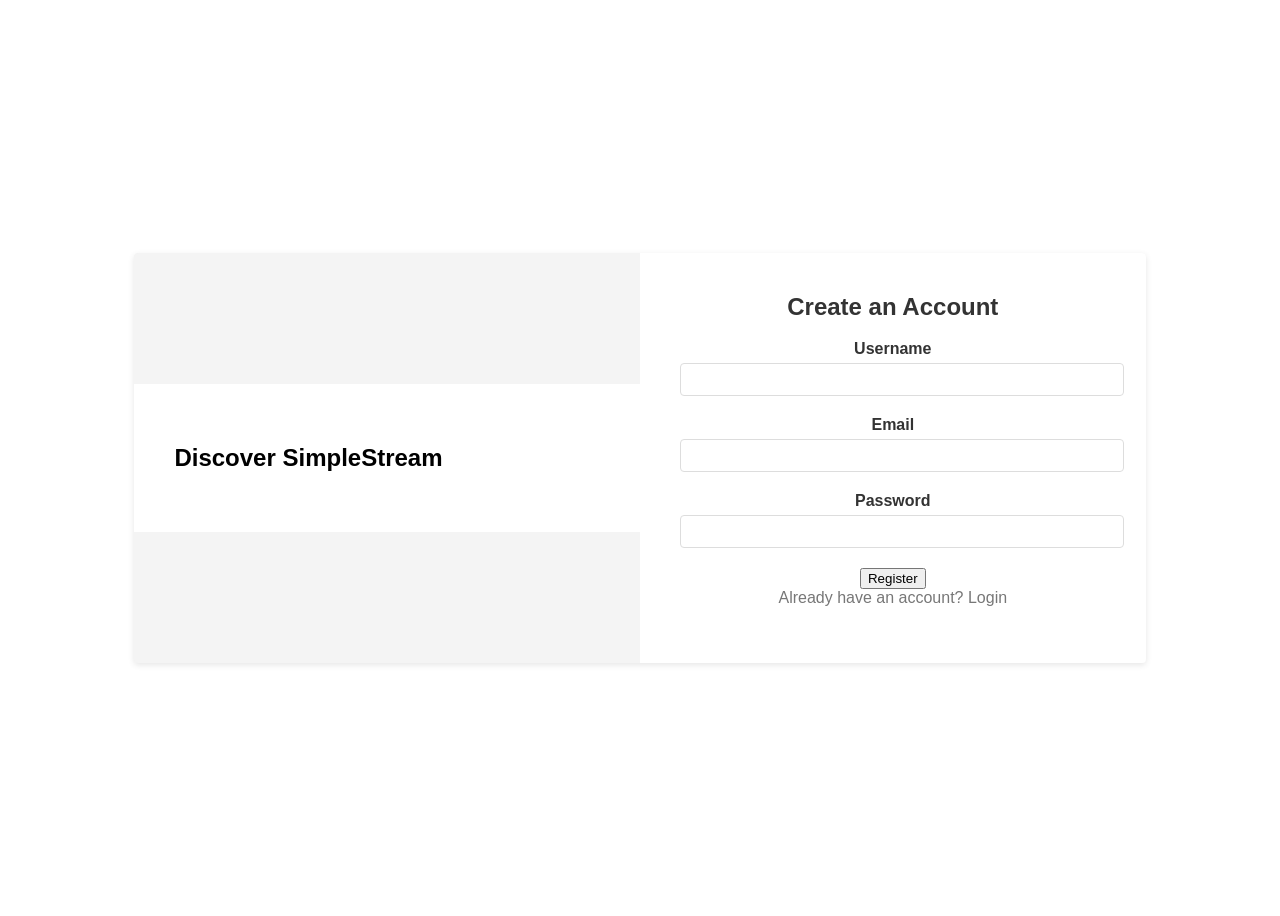
==== client/login.html @ e72d544e "Created repo" ====
<!DOCTYPE html>
<html lang="en">
<head>
  <meta charset="UTF-8">
  <meta name="viewport" content="width=device-width, initial-scale=1.0">
  <title>SimpleStream - Login</title>
  <link rel="stylesheet" href="style.css">
</head>

<body>
  <div class="container">
	
	<div class="left-section">
	  <h2>Discover SimpleStream</h2>
	  <div class="feature-cards-container">
	    <div class="feature-card">
	      <h3>Personalized Music Recommendations</h3>
	      <p>Explore a wide range of music tailored to your taste.</p>
	    </div>
	    <div class="feature-card">
	      <h3>Create and Manage Playlists</h3>
	      <p>Organize your favorite songs into playlists for easy access.</p>
	    </div>
	    <!-- Add more feature cards as needed -->
	  </div>
	</div>

    <div class="right-section">
      <h2>Create an Account</h2>
      <form id="registration-form">
        <div class="form-group">
          <label for="username">Username</label>
          <input type="text" id="username" name="username" required>
        </div>
        <div class="form-group">
          <label for="email">Email</label>
          <input type="text" id="email" name="email" required>
        </div>
        <div class="form-group">
          <label for="password">Password</label>
          <input type="password" id="password" name="password" required>
        </div>
        <button type="submit">Register</button>
        <p class="switch-form" onclick="switchToLoginForm()">Already have an account? Login</p>
      </form>
    </div>
  </div>

  <script>
    function switchToLoginForm() {
      window.location.href = 'login.html'; // Replace with the URL of your login page
    }

		const featureCardsContainer = document.querySelector('.feature-cards-container');
		const featureCards = Array.from(document.querySelectorAll('.feature-cards-container .feature-card'));

		let currentIndex = 0;
		let isAnimating = false;

		function scrollToNextCard() {
		  if (isAnimating) return;

		  const currentCard = featureCards[currentIndex];
		  currentCard.classList.add('hidden');

		  currentIndex = (currentIndex + 1) % featureCards.length;

		  const nextCard = featureCards[currentIndex];
		  nextCard.classList.remove('hidden');
		  nextCard.style.transform = 'translateY(100%)';

		  isAnimating = true;

		  setTimeout(() => {
		    currentCard.style.transform = 'translateY(-100%)';
		    nextCard.style.transform = 'translateY(0)';
		  }, 100);

		  setTimeout(() => {
		    currentCard.style.transform = 'translateY(0)';
		    currentCard.classList.remove('hidden');
		    isAnimating = false;
		  }, 400);
		}

		setInterval(scrollToNextCard, 3000);


  </script>
</body>
</html>
---- client/style.css ----
body {
  display: flex;
  align-items: center;
  justify-content: center;
  height: 100vh;
  font-family: Arial, sans-serif;
}

.container {
  display: flex;
  align-items: center;
  justify-content: center;
  width: 80%;
  max-width: 1200px;
  background-color: #f4f4f4;
  box-shadow: 0 2px 6px rgba(0, 0, 0, 0.1);
  border-radius: 4px;
  overflow: hidden;
}

.left-section {
  flex: 1;
  padding: 40px;
  background-color: #ffffff;
  overflow: hidden;
}

.feature-cards-container {
  position: relative;
  height: 100%;
  overflow: hidden;
}

.feature-cards-container .feature-card {
  position: absolute;
  top: 0;
  left: 0;
  width: 100%;
  padding: 16px;
  border-radius: 8px;
  background-color: #f8f8f8;
  box-shadow: 0 2px 6px rgba(0, 0, 0, 0.1);
  transform: translateY(0%);
  opacity: 1;
  transition: transform 0.3s ease, opacity 0.3s ease;
}

.feature-cards-container .feature-card h3 {
  margin: 0;
  font-size: 18px;
  color: #333333;
}

.feature-cards-container .feature-card p {
  margin: 10px 0 0;
  color: #777777;
}

.feature-cards-container .feature-card.hidden {
  opacity: 0;
  transform: translateY(20%);
  pointer-events: none;
}

.right-section {
  flex: 1;
  padding: 40px;
  background-color: #ffffff;
  text-align: center;
}

.right-section h2 {
  margin-top: 0;
  font-size: 24px;
  color: #333333;
}

.right-section p {
  margin-top: 0;
  color: #777777;
}

.form-group {
  margin-bottom: 20px;
}

.form-group label {
  display: block;
  margin-bottom: 5px;
  font-weight: bold;
  color: #333333;
}

.form-group input[type="text"],
.form-group input[type="password"] {
  width: 100%;
  padding: 8px;
  border: 1px solid #dddddd;
  border-radius: 4px;
}

.form-group button {
  width: 100%;
  padding: 12px;
  font-size: 16px;
  color: #ffffff;
  background-color: #333333;
  border: none;
  border-radius: 4px;
  cursor: pointer;
}

.form-group .switch-form {
  margin-top: 20px;
  color: #777777;
  text-decoration: underline;
  cursor: pointer;
}
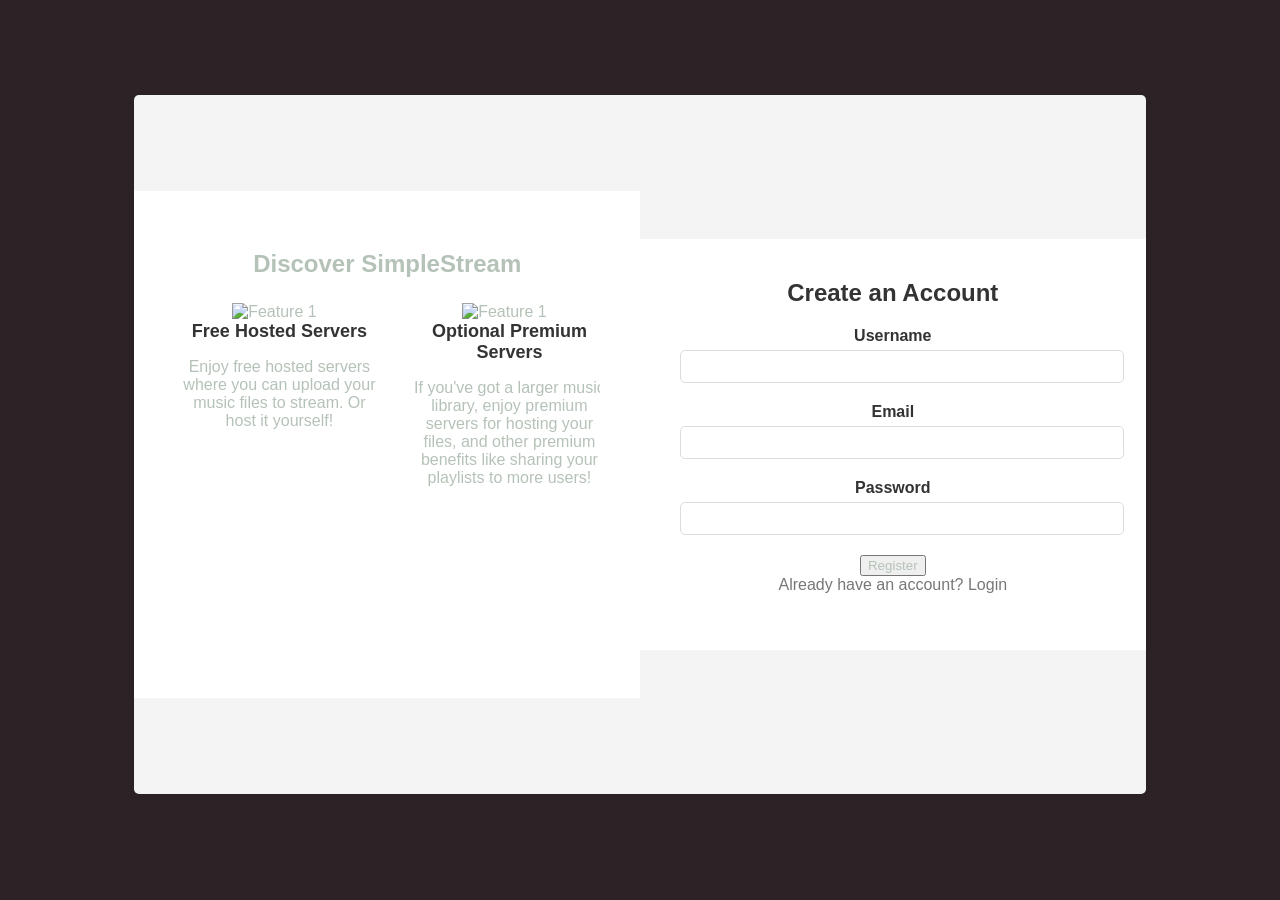
==== commit dfd26165: "Basic styling, and structuring of login.html and index.html." ====
--- a/client/login.html
+++ b/client/login.html
@@ -4,27 +4,48 @@
   <meta charset="UTF-8">
   <meta name="viewport" content="width=device-width, initial-scale=1.0">
   <title>SimpleStream - Login</title>
-  <link rel="stylesheet" href="style.css">
+  <link rel="stylesheet" type="text/css" href="style.css">
 </head>
+<body class="login-page">
+  <div class="container">
+    <div class="left-section">
+      
+      <h2>Discover SimpleStream</h2>
 
-<body>
-  <div class="container">
-	
-	<div class="left-section">
-	  <h2>Discover SimpleStream</h2>
-	  <div class="feature-cards-container">
-	    <div class="feature-card">
-	      <h3>Personalized Music Recommendations</h3>
-	      <p>Explore a wide range of music tailored to your taste.</p>
-	    </div>
-	    <div class="feature-card">
-	      <h3>Create and Manage Playlists</h3>
-	      <p>Organize your favorite songs into playlists for easy access.</p>
-	    </div>
-	    <!-- Add more feature cards as needed -->
-	  </div>
-	</div>
+      <div class="cards">
+	      <div class="card">
+	        <img src="https://davidwalsh.name/demo/firefox-logo-nightly.png" alt="Feature 1">
+          <h3>Free Hosted Servers</h3>
+          <p>Enjoy free hosted servers where you can upload your music files to stream. Or host it yourself!</p>
+	      </div>
 
+				<div class="card">
+	        <img src="https://davidwalsh.name/demo/firefox-logo-nightly.png" alt="Feature 1">
+          <h3>Optional Premium Servers</h3>
+          <p>If you've got a larger music library, enjoy premium servers for hosting your files, 
+          and other premium benefits like sharing your playlists to more users!</p>
+	      </div>
+
+	      <div class="card">
+	        <img src="https://davidwalsh.name/demo/firefox-logo-nightly.png" alt="Feature 1">
+          <h3>No ads, and always free</h3>
+          <p>This is a free, and open source project, developed by one developer. There is no need to pay for anything.</p>
+	      </div>
+
+				<div class="card">
+	        <img src="https://davidwalsh.name/demo/firefox-logo-nightly.png" alt="Feature 1">
+          <h3>Private</h3>
+          <p>The files you upload are only seen by you, or who you choose to see them. You can share playlists with other users, or keep it private.</p>
+	      </div>
+
+	      <div class="card">
+	        <img src="https://davidwalsh.name/demo/firefox-logo-nightly.png" alt="Feature 2">
+          <h3>Create and Manage Playlists</h3>
+          <p>Organize your favorite songs into playlists for easy access.</p>
+	      </div>
+      </div>
+
+    </div>
     <div class="right-section">
       <h2>Create an Account</h2>
       <form id="registration-form">
@@ -47,45 +68,18 @@
   </div>
 
   <script>
+	  document.getElementById('registration-form').addEventListener('submit', function(event) {
+	    event.preventDefault(); // Prevent the default form submission behavior
+
+	    // Perform any necessary validation or processing here
+
+	    // Redirect to the desired page
+	    window.location.href = "index.html";
+	  });
+
     function switchToLoginForm() {
       window.location.href = 'login.html'; // Replace with the URL of your login page
     }
-
-		const featureCardsContainer = document.querySelector('.feature-cards-container');
-		const featureCards = Array.from(document.querySelectorAll('.feature-cards-container .feature-card'));
-
-		let currentIndex = 0;
-		let isAnimating = false;
-
-		function scrollToNextCard() {
-		  if (isAnimating) return;
-
-		  const currentCard = featureCards[currentIndex];
-		  currentCard.classList.add('hidden');
-
-		  currentIndex = (currentIndex + 1) % featureCards.length;
-
-		  const nextCard = featureCards[currentIndex];
-		  nextCard.classList.remove('hidden');
-		  nextCard.style.transform = 'translateY(100%)';
-
-		  isAnimating = true;
-
-		  setTimeout(() => {
-		    currentCard.style.transform = 'translateY(-100%)';
-		    nextCard.style.transform = 'translateY(0)';
-		  }, 100);
-
-		  setTimeout(() => {
-		    currentCard.style.transform = 'translateY(0)';
-		    currentCard.classList.remove('hidden');
-		    isAnimating = false;
-		  }, 400);
-		}
-
-		setInterval(scrollToNextCard, 3000);
-
-
   </script>
 </body>
 </html>
--- a/client/style.css
+++ b/client/style.css
@@ -1,9 +1,71 @@
+*{
+  font-family: Arial, sans-serif;
+  color: #B5C2B7;  
+}
+
+a {
+  color: white;
+}
+
 body {
-  display: flex;
+  text-align: center;
+  height: 97vh;
+  background-color: #2D2327;
+}
+
+nav {
+  display: flex;
+  justify-content: center;
+}
+
+nav ul {
+  list-style: none;
+  padding: 0;
+  margin: 0;
+}
+
+nav li {
+  display: inline-block;
+  margin-right: 10px;
+}
+
+nav li:last-child {
+  margin-right: 0;
+}
+
+nav a {
+  text-decoration: none;
+  color: #B5C2B7;
+}
+
+nav a:hover {
+  text-decoration: underline;
+}
+
+canvas {
+  display: block;
+  position: fixed;
+  top: -25%;
+  height: 125vh;
+  left: 0;
+  margin: 0 auto;
+  z-index: -999;
+}
+
+main {
+  margin: 20px;
+  height: calc(85vh - 160px);
+  overflow-y: scroll;
+}
+
+.index-page {
+  overflow-y: hidden;
+} 
+
+.login-page {
+  display: flex;
+  justify-content: center;
   align-items: center;
-  justify-content: center;
-  height: 100vh;
-  font-family: Arial, sans-serif;
 }
 
 .container {
@@ -11,10 +73,11 @@
   align-items: center;
   justify-content: center;
   width: 80%;
+  height: 80%;
   max-width: 1200px;
   background-color: #f4f4f4;
   box-shadow: 0 2px 6px rgba(0, 0, 0, 0.1);
-  border-radius: 4px;
+  border-radius: 5px;
   overflow: hidden;
 }
 
@@ -22,44 +85,32 @@
   flex: 1;
   padding: 40px;
   background-color: #ffffff;
-  overflow: hidden;
-}
-
-.feature-cards-container {
-  position: relative;
-  height: 100%;
-  overflow: hidden;
-}
-
-.feature-cards-container .feature-card {
-  position: absolute;
-  top: 0;
-  left: 0;
-  width: 100%;
-  padding: 16px;
-  border-radius: 8px;
-  background-color: #f8f8f8;
-  box-shadow: 0 2px 6px rgba(0, 0, 0, 0.1);
-  transform: translateY(0%);
-  opacity: 1;
-  transition: transform 0.3s ease, opacity 0.3s ease;
-}
-
-.feature-cards-container .feature-card h3 {
+  width: 30%;
+}
+
+.cards {
+  display: flex;
+  overflow-x: scroll;
+}
+
+.card {
+  flex: 0 0 auto;
+  margin-right: 20px;
+  width: 200px;
+  height: 350px;
+  padding: 5px;
+}
+
+.card img {
+  width: 50px;
+  height: 50px;
+  margin-right: 10px;
+}
+
+.card h3 {
   margin: 0;
   font-size: 18px;
   color: #333333;
-}
-
-.feature-cards-container .feature-card p {
-  margin: 10px 0 0;
-  color: #777777;
-}
-
-.feature-cards-container .feature-card.hidden {
-  opacity: 0;
-  transform: translateY(20%);
-  pointer-events: none;
 }
 
 .right-section {
@@ -67,6 +118,7 @@
   padding: 40px;
   background-color: #ffffff;
   text-align: center;
+  width: 30%;
 }
 
 .right-section h2 {
@@ -96,7 +148,7 @@
   width: 100%;
   padding: 8px;
   border: 1px solid #dddddd;
-  border-radius: 4px;
+  border-radius: 5px;
 }
 
 .form-group button {
@@ -106,7 +158,7 @@
   color: #ffffff;
   background-color: #333333;
   border: none;
-  border-radius: 4px;
+  border-radius: 5px;
   cursor: pointer;
 }
 
@@ -115,4 +167,64 @@
   color: #777777;
   text-decoration: underline;
   cursor: pointer;
+}
+
+.boxes {
+  display: flex;
+  justify-content: center;
+}
+
+.box {
+  width: 100px;
+  height: 100px;
+
+  margin: 5px;
+
+  background-color: #62466B;
+
+  border-radius: 5px;
+  border: 1px #8C93A8 solid;
+}
+
+.big {
+  font-size: 30px;
+}
+
+footer.music-player {
+  position: fixed;
+  left: 0;
+  bottom: 0;
+  width: 100%;
+  background-color: #45364B;
+  padding: 10px;
+  box-sizing: border-box;
+  border: solid #8C93A8 1px;
+  border-radius: 2px;
+  max-height: 140px;
+}
+
+footer.music-player img{
+  width: 120px;
+}
+
+footer.music-player button{
+  background-color: #2D2327;
+  border-style: none;
+  border-radius: 5px;
+  padding: 6px;
+}
+
+footer.music-player button:active{
+  background-color: #45364B;
+}
+
+.player-info {
+  display: flex;
+  flex-flow: column;
+  flex-basis: inherit;
+}
+
+.buttons {
+  display: flex;
+  flex-flow: wrap;
 }
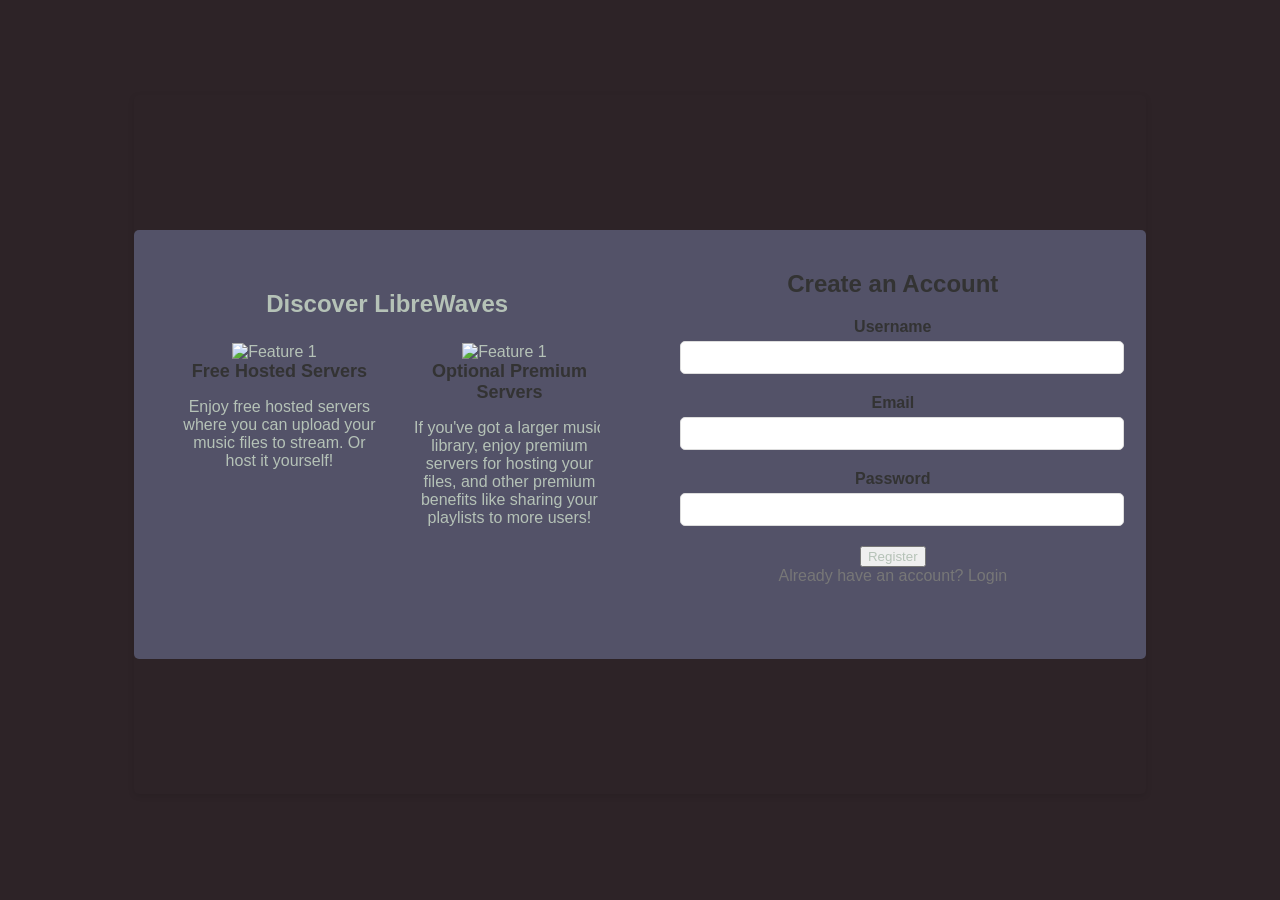
==== commit af6f366b: "updates styles" ====
--- a/client/login.html
+++ b/client/login.html
@@ -3,14 +3,28 @@
 <head>
   <meta charset="UTF-8">
   <meta name="viewport" content="width=device-width, initial-scale=1.0">
-  <title>SimpleStream - Login</title>
+  <title>LibreWaves - Login</title>
   <link rel="stylesheet" type="text/css" href="style.css">
 </head>
+
 <body class="login-page">
+  
+  <dialog id="loginModal">
+      <button id="closeButton">&times;</button>
+
+      <h3>Login</h3>
+
+      <form id="loginForm">
+          <input type="text" id="username" placeholder="Username">
+          <input type="password" id="password" placeholder="Password">
+          <button type="submit">Login</button>
+      </form>
+  </dialog>
+
   <div class="container">
     <div class="left-section">
       
-      <h2>Discover SimpleStream</h2>
+      <h2>Discover LibreWaves</h2>
 
       <div class="cards">
 	      <div class="card">
@@ -44,8 +58,8 @@
           <p>Organize your favorite songs into playlists for easy access.</p>
 	      </div>
       </div>
-
     </div>
+    
     <div class="right-section">
       <h2>Create an Account</h2>
       <form id="registration-form">
@@ -67,19 +81,7 @@
     </div>
   </div>
 
-  <script>
-	  document.getElementById('registration-form').addEventListener('submit', function(event) {
-	    event.preventDefault(); // Prevent the default form submission behavior
+  <script src="scripts/login.js"></script>
 
-	    // Perform any necessary validation or processing here
-
-	    // Redirect to the desired page
-	    window.location.href = "index.html";
-	  });
-
-    function switchToLoginForm() {
-      window.location.href = 'login.html'; // Replace with the URL of your login page
-    }
-  </script>
 </body>
 </html>
--- a/client/style.css
+++ b/client/style.css
@@ -58,6 +58,29 @@
   overflow-y: scroll;
 }
 
+#closeButton {
+  position: absolute;
+  top: 10px;
+  right: 10px;
+  font-size: 18px;
+  font-weight: bold;
+  background: none;
+  border: none;
+  cursor: pointer;
+
+  margin-bottom: 10px;
+}
+
+#loginModal {
+  min-height: 100px;
+  position: relative;
+  padding: 20px;
+}
+
+#loginForm {
+  margin-top: 20px;
+}
+
 .index-page {
   overflow-y: hidden;
 } 
@@ -75,7 +98,7 @@
   width: 80%;
   height: 80%;
   max-width: 1200px;
-  background-color: #f4f4f4;
+  background-color: transparent;
   box-shadow: 0 2px 6px rgba(0, 0, 0, 0.1);
   border-radius: 5px;
   overflow: hidden;
@@ -84,8 +107,15 @@
 .left-section {
   flex: 1;
   padding: 40px;
-  background-color: #ffffff;
   width: 30%;
+  height: 50%;
+
+  border-top-left-radius: 5px;
+  border-bottom-left-radius: 5px;
+}
+
+.left-section, .right-section {
+  background-color: #535268;
 }
 
 .cards {
@@ -97,7 +127,7 @@
   flex: 0 0 auto;
   margin-right: 20px;
   width: 200px;
-  height: 350px;
+  height: 30vh;
   padding: 5px;
 }
 
@@ -116,9 +146,12 @@
 .right-section {
   flex: 1;
   padding: 40px;
-  background-color: #ffffff;
   text-align: center;
   width: 30%;
+  height: 50%;
+
+  border-top-right-radius: 5px;
+  border-bottom-right-radius: 5px;
 }
 
 .right-section h2 {
@@ -200,7 +233,8 @@
   box-sizing: border-box;
   border: solid #8C93A8 1px;
   border-radius: 2px;
-  max-height: 140px;
+  height: 40%;
+  max-height: 300px;
 }
 
 footer.music-player img{
@@ -218,13 +252,12 @@
   background-color: #45364B;
 }
 
-.player-info {
+.buttons {
+  display: flex;
+  flex-flow: wrap;
+}
+
+.song-info {
   display: flex;
   flex-flow: column;
-  flex-basis: inherit;
-}
-
-.buttons {
-  display: flex;
-  flex-flow: wrap;
 }
